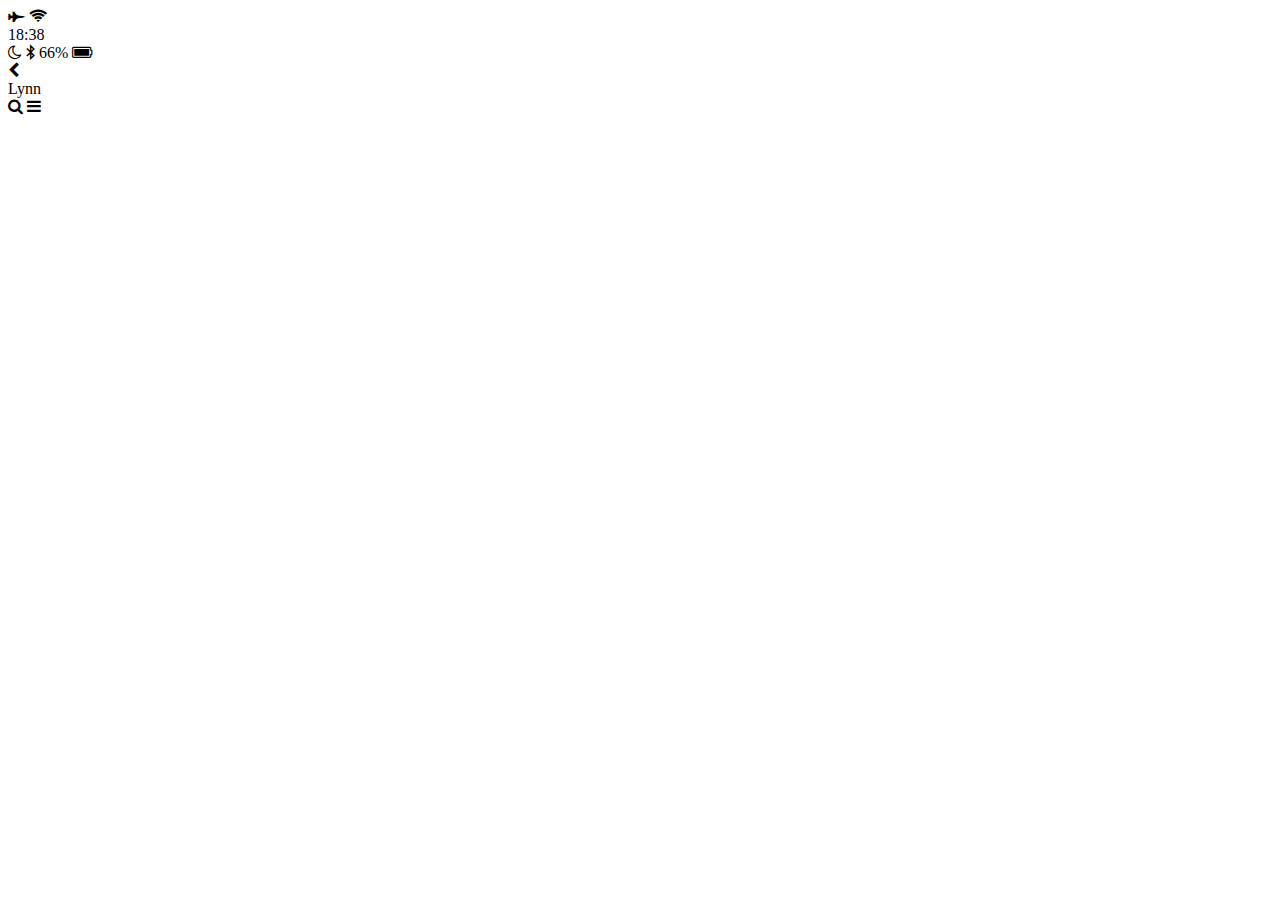
==== chat.html @ 9c8688d3 "index + chat" ====
<!DOCTYPE html>
<html lang="en">
<head>
  <meta charset="UTF-8">
  <meta name="viewport" content="width=device-width, initial-scale=1.0">
  <meta http-equiv="X-UA-Compatible" content="ie=edge">
  <link rel="stylesheet" href="https://stackpath.bootstrapcdn.com/font-awesome/4.7.0/css/font-awesome.min.css">
  <title>Chat</title>
</head>
<body>
  <header>
    <div class="header_top">
      <div class="header_column">
        <i class="fa fa-fighter-jet" aria-hidden="true"></i>
        <i class="fa fa-wifi" aria-hidden="true"></i>
      </div>
      <div class="header_column">
        <span class="header_time">18:38</span>
      </div>
      <div class="header_column">
        <i class="fa fa-moon-o" aria-hidden="true"></i>
        <i class="fa fa-bluetooth-b" aria-hidden="true"></i>
        <span class="header_battery">66% <i class="fa fa-battery-full" aria-hidden="true"></i></span>
      </div>
    </div>
    <div class="header_bottom">
      <div class="header_column">
        <i class="fa fa-chevron-left" aria-hidden="true"></i>
      </div>
      <div class="header_column">
        <span class="header_text">Lynn</span>
      </div>
      <div class="header_column">
        <i class="fa fa-search" aria-hidden="true"></i>
        <i class="fa fa-bars" aria-hidden="true"></i>
      </div>
    </div>
  </header>
</body>
</html>
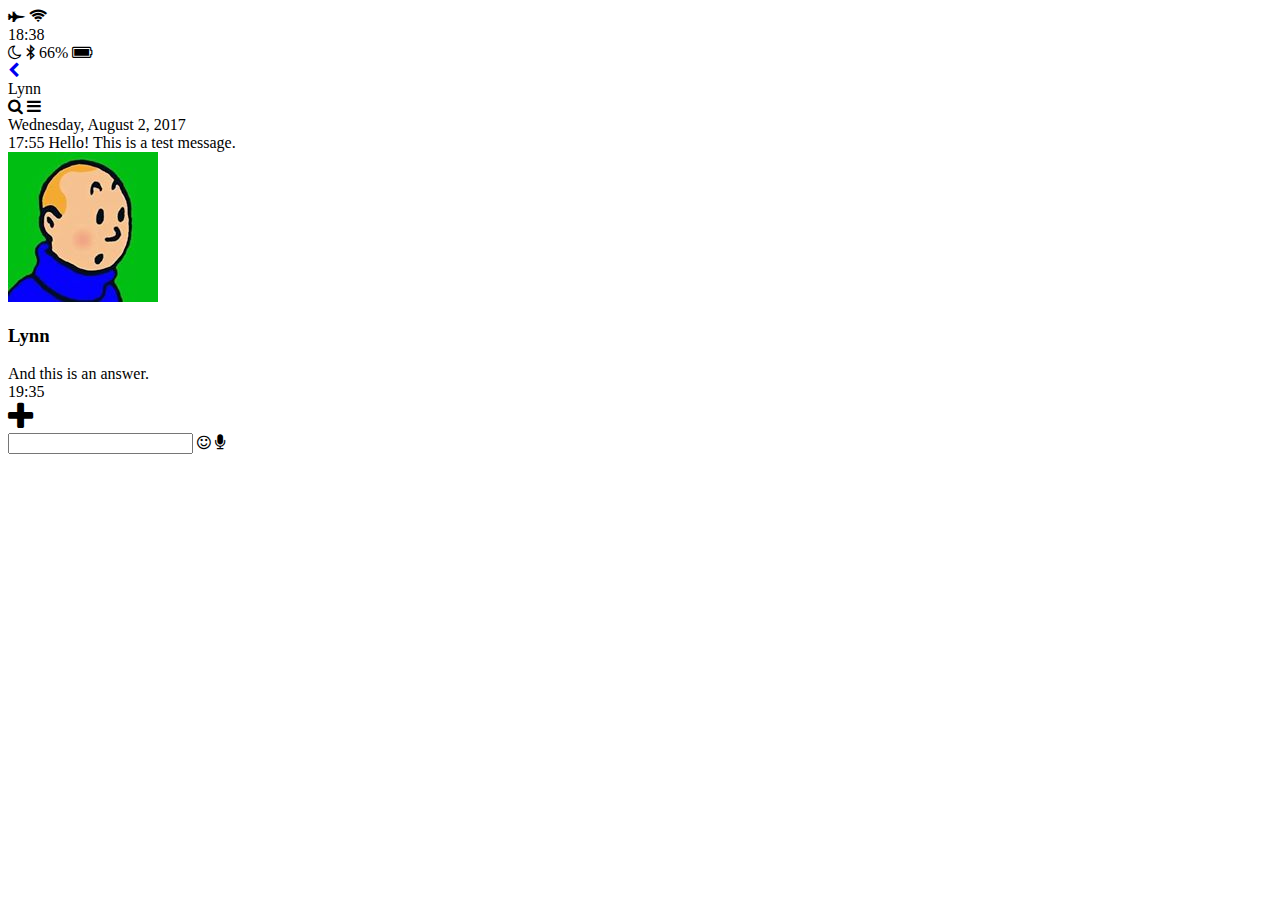
==== commit 3c6e71f4: "profile + back to page links" ====
--- a/chat.html
+++ b/chat.html
@@ -25,7 +25,9 @@
     </div>
     <div class="header_bottom">
       <div class="header_column">
-        <i class="fa fa-chevron-left" aria-hidden="true"></i>
+        <a href="chats.html">
+          <i class="fa fa-chevron-left" aria-hidden="true"></i>
+        </a>
       </div>
       <div class="header_column">
         <span class="header_text">Lynn</span>
@@ -36,5 +38,36 @@
       </div>
     </div>
   </header>
+  <main class="chat">
+    <div class="date-divider">
+      <span class="date-divider_text">Wednesday, August 2, 2017</span>
+    </div>
+    <div class="chat_message chat_message-from-me">
+      <span class="chat_message-time">17:55</span>
+      <span class="chat_message-body">
+        Hello! This is a test message.
+      </span>
+    </div>
+    <div class="chat_message chat_message-to-me">
+      <img src="images/avatar.jpg" class="chat_message-avatar">
+      <div class="chat_message-center">
+        <h3 class="chat_message-username">Lynn</h3>
+        <span class="chat_message-body">
+          And this is an answer.
+        </span>
+      </div>
+      <span class="chat_message-time">19:35</span>
+    </div>
+  </main>
+  <div class="type-message">
+    <i class="fa fa-plus fa-2x"></i>
+    <div class="type-message_input">
+      <input type="text">
+      <i class="fa fa-smile-o"></i>
+      <span class="record-message">
+        <i class="fa fa-microphone"></i>
+      </span>
+    </div>
+  </div>
 </body>
 </html>
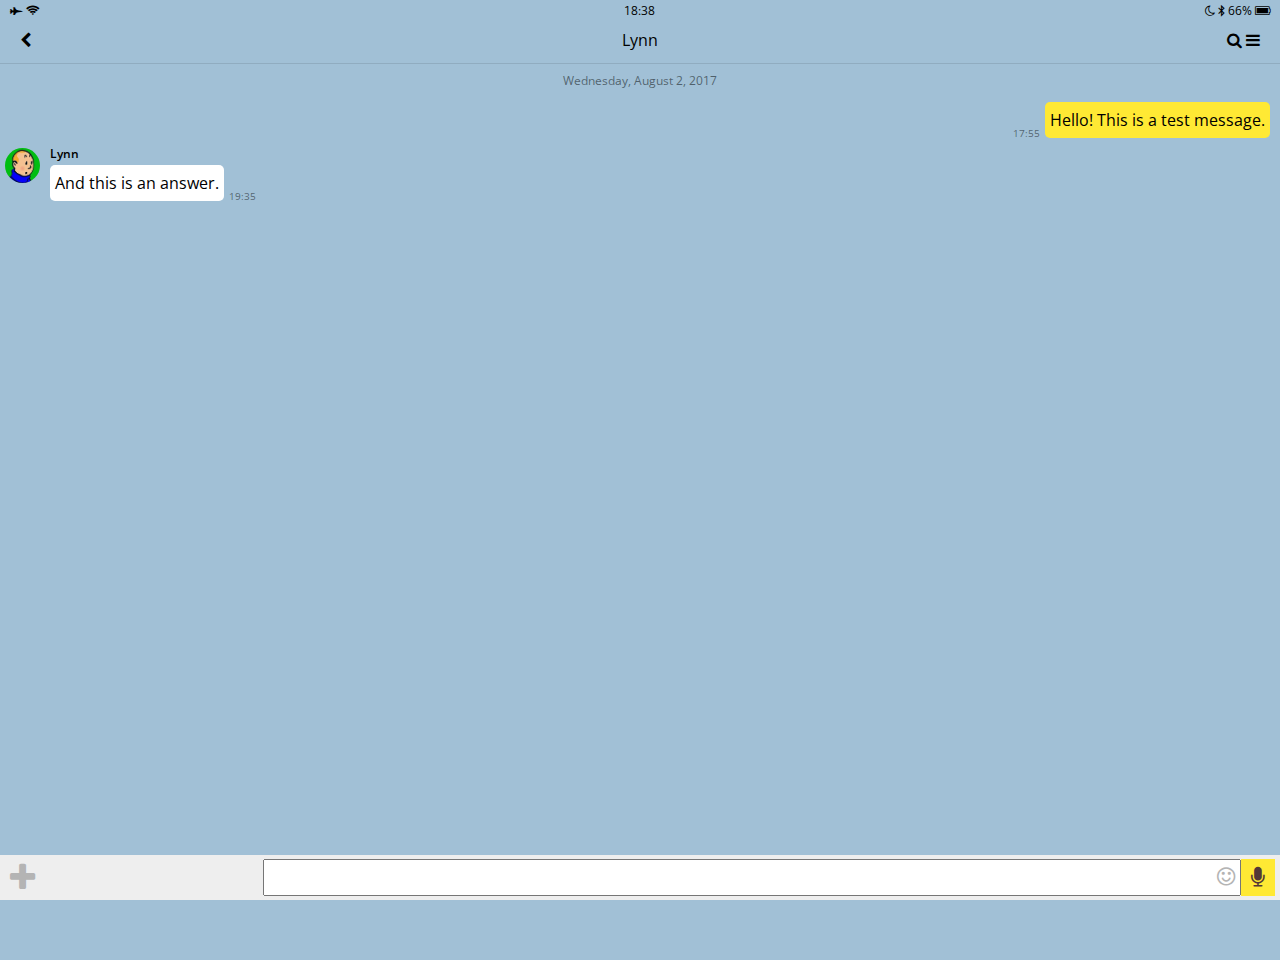
==== commit 8d419d77: "basic css finish" ====
--- a/chat.html
+++ b/chat.html
@@ -6,9 +6,10 @@
   <meta http-equiv="X-UA-Compatible" content="ie=edge">
   <link rel="stylesheet" href="https://stackpath.bootstrapcdn.com/font-awesome/4.7.0/css/font-awesome.min.css">
   <title>Chat</title>
+  <link rel="stylesheet" href="css/style.css">
 </head>
-<body>
-  <header>
+<body class="body-chat">
+  <header class="top-header chat-header">
     <div class="header_top">
       <div class="header_column">
         <i class="fa fa-fighter-jet" aria-hidden="true"></i>
@@ -63,9 +64,9 @@
     <i class="fa fa-plus fa-2x"></i>
     <div class="type-message_input">
       <input type="text">
-      <i class="fa fa-smile-o"></i>
+      <i class="fa fa-smile-o fa-lg"></i>
       <span class="record-message">
-        <i class="fa fa-microphone"></i>
+        <i class="fa fa-microphone fa-lg"></i>
       </span>
     </div>
   </div>
--- a/css/style.css
+++ b/css/style.css
@@ -0,0 +1,12 @@
+@import url("https://fonts.googleapis.com/css?family=Open+Sans:400,600");
+@import "reset.css";
+@import "globals.css";
+@import "header.css";
+@import "navigation.css";
+@import "search-bar.css";
+@import "friends.css";
+@import "chats.css";
+@import "find.css";
+@import "more.css";
+@import "profile.css";
+@import "chat.css";
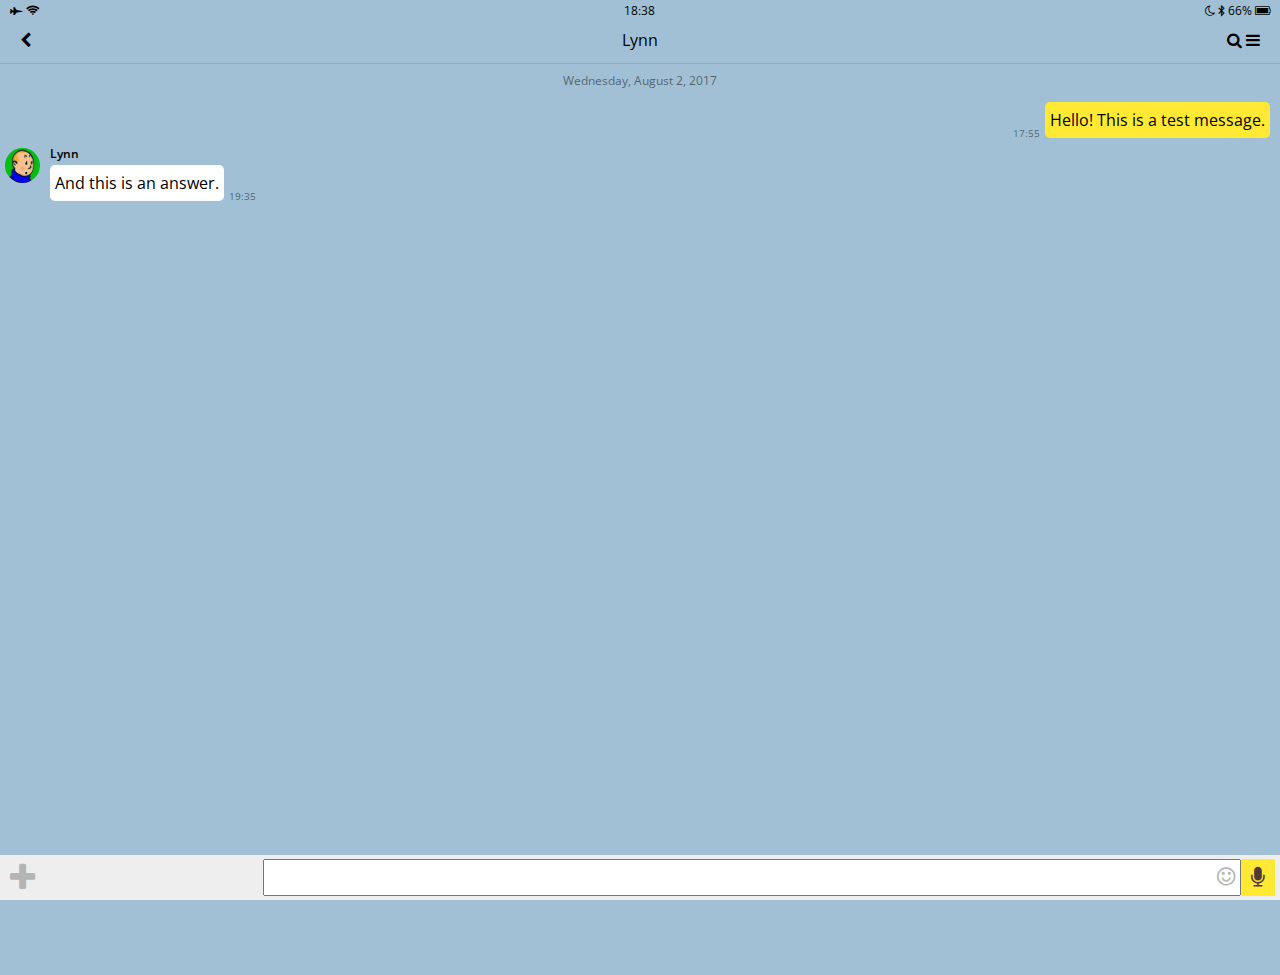
==== commit 8cfc6e5c: "finish" ====
--- a/chat.html
+++ b/chat.html
@@ -70,5 +70,8 @@
       </span>
     </div>
   </div>
+  <div class="bigScreenText">
+    <span>Please make your screen smaller</span>
+  </div>
 </body>
 </html>
--- a/css/style.css
+++ b/css/style.css
@@ -10,3 +10,5 @@
 @import "more.css";
 @import "profile.css";
 @import "chat.css";
+@import "bigScreen.css";
+@import "mobile.css";
